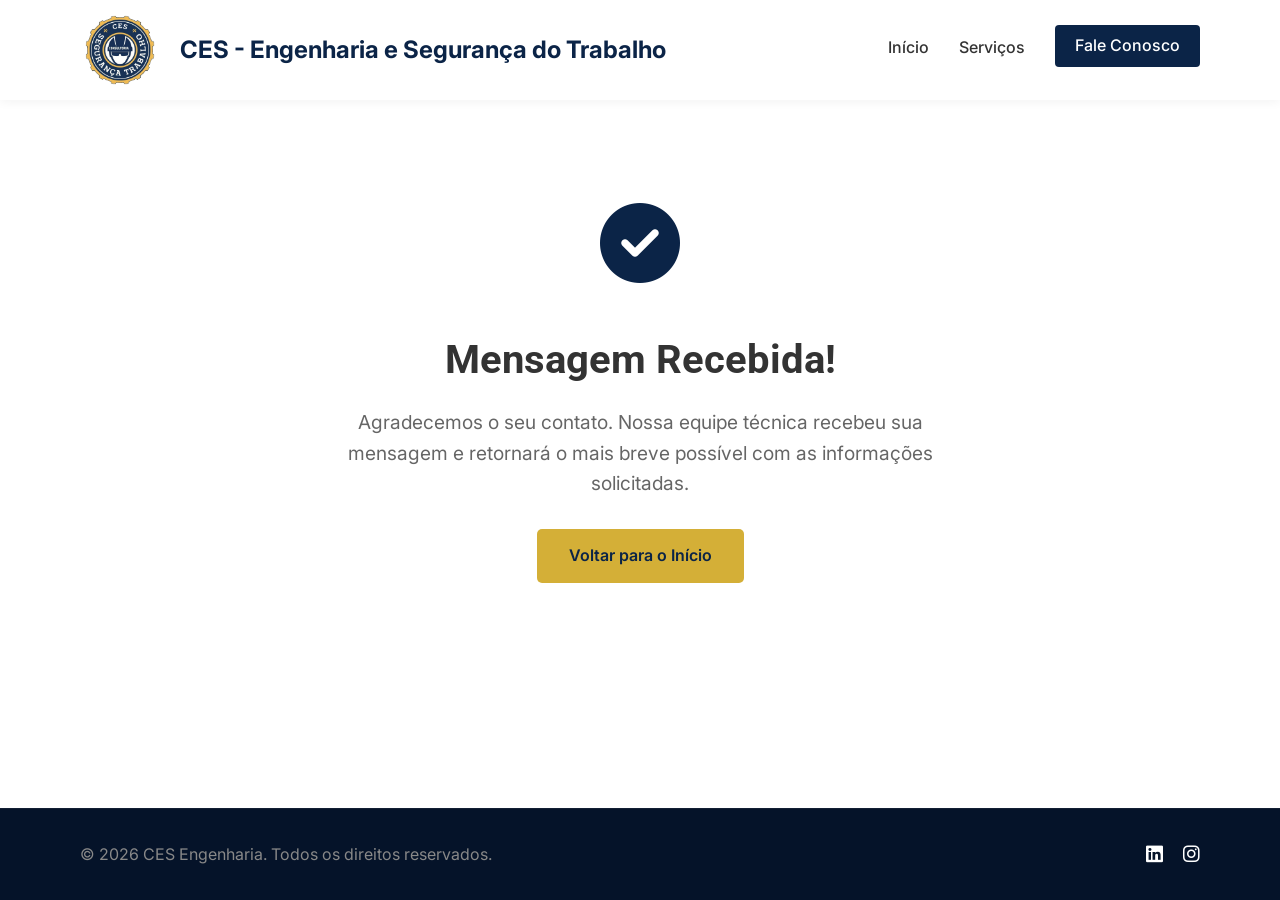
==== obrigado.html @ 50f4a656 "Add files via upload" ====
<!DOCTYPE html>
<html lang="pt-BR">

<head>
    <meta charset="UTF-8">
    <meta name="viewport" content="width=device-width, initial-scale=1.0">
    <meta name="description" content="Mensagem enviada com sucesso.">
    <link rel="icon" href="assets/logo_ces.png" type="image/png">
    <title>Obrigado! | CES Engenharia</title>
    <link rel="preconnect" href="https://fonts.googleapis.com">
    <link rel="preconnect" href="https://fonts.gstatic.com" crossorigin>
    <link
        href="https://fonts.googleapis.com/css2?family=Inter:wght@300;400;500;600;700&family=Roboto:wght@400;500;700&display=swap"
        rel="stylesheet">
    <link rel="stylesheet" href="styles.css">
    <link rel="stylesheet" href="https://cdnjs.cloudflare.com/ajax/libs/font-awesome/6.4.0/css/all.min.css">
    <style>
        .thank-you-section {
            display: flex;
            flex-direction: column;
            align-items: center;
            justify-content: center;
            min-height: 60vh;
            text-align: center;
            padding: 180px 20px 40px 20px;
        }

        .thank-you-icon {
            font-size: 80px;
            color: var(--primary-color);
            margin-bottom: 20px;
            animation: bounceIn 0.8s ease;
        }

        .thank-you-section h1 {
            font-size: 2.5rem;
            margin-bottom: 15px;
            color: var(--dark-text);
        }

        .thank-you-section p {
            font-size: 1.2rem;
            color: #666;
            max-width: 600px;
            margin-bottom: 30px;
        }

        @keyframes bounceIn {
            0% {
                transform: scale(0);
                opacity: 0;
            }

            60% {
                transform: scale(1.1);
                opacity: 1;
            }

            100% {
                transform: scale(1);
            }
        }
    </style>
</head>

<body>
    <header id="header">
        <div class="container header-container">
            <a href="index.html" class="logo">
                <img src="assets/logo_ces.png" alt="CES Engenharia Logo"
                    style="height: 80px; width: auto; margin-right: 10px;">
                <span>CES - Engenharia e Segurança do Trabalho</span>
            </a>
            <nav>
                <button class="mobile-menu-btn" aria-label="Menu">
                    <i class="fa-solid fa-bars"></i>
                </button>
                <ul class="nav-links">
                    <li><a href="index.html#inicio">Início</a></li>
                    <li><a href="index.html#servicos">Serviços</a></li>
                    <li><a href="index.html#contato" class="btn-nav">Fale Conosco</a></li>
                </ul>
            </nav>
        </div>
    </header>

    <main>
        <section class="thank-you-section container">
            <div class="thank-you-icon">
                <i class="fa-solid fa-circle-check"></i>
            </div>
            <h1>Mensagem Recebida!</h1>
            <p>Agradecemos o seu contato. Nossa equipe técnica recebeu sua mensagem e retornará o mais breve possível
                com as informações solicitadas.</p>
            <a href="index.html" class="btn btn-primary">Voltar para o Início</a>
        </section>
    </main>

    <footer>
        <div class="container footer-content">
            <p>&copy; 2026 CES Engenharia. Todos os direitos reservados.</p>
            <div class="social-links">
                <a href="https://linkedin.com/in/carlos-eduardo8" target="_blank"><i
                        class="fa-brands fa-linkedin"></i></a>
                <a href="https://www.instagram.com/cesconsultoriasst/?hl=pt-br" target="_blank"><i
                        class="fa-brands fa-instagram"></i></a>
            </div>
        </div>
    </footer>

    <script src="script.js"></script>
</body>

</html>
---- styles.css ----
:root {
    --primary-color: #0B2447;
    /* Deep Navy Blue */
    --secondary-color: #19376D;
    /* Lighter Navy */
    --accent-color: #D4AF37;
    /* Metallic Gold/Orange for CTAs */
    --text-color: #333333;
    --light-text: #666666;
    --bg-light: #F8F9FA;
    --white: #FFFFFF;
    --border-color: #E0E0E0;
    --success: #28a745;

    --font-heading: 'Roboto', sans-serif;
    --font-body: 'Inter', sans-serif;

    --transition: all 0.3s ease;
    --shadow: 0 4px 6px rgba(0, 0, 0, 0.1);
    --shadow-hover: 0 10px 15px rgba(0, 0, 0, 0.15);
}

/* Responsive Typography Scale */
html {
    font-size: 16px;
}

@media (max-width: 768px) {
    html {
        font-size: 14px;
    }
}

* {
    margin: 0;
    padding: 0;
    box-sizing: border-box;
}

html {
    scroll-behavior: smooth;
}

body {
    font-family: var(--font-body);
    line-height: 1.6;
    color: var(--text-color);
    background-color: var(--white);
    display: flex;
    flex-direction: column;
    min-height: 100vh;
}

main {
    flex: 1;
}

h1,
h2,
h3,
h4,
h5,
h6 {
    font-family: var(--font-heading);
    color: var(--primary-color);
    font-weight: 700;
}

a {
    text-decoration: none;
    color: inherit;
    transition: var(--transition);
}

ul {
    list-style: none;
}

img {
    max-width: 100%;
    display: block;
}

.container {
    width: 90%;
    max-width: 1200px;
    margin: 0 auto;
    padding: 0 1rem;
}

/* Fix for anchor jumps with fixed header */
html {
    scroll-padding-top: 50px;
    /* Better modern alternative to scroll-margin depending on browser, but let's stick to scroll-margin on sections for robustness or use this global if structure allows */
}

section[id] {
    scroll-margin-top: 50px;
}

.section-padding {
    padding: 80px 0;
}

@media (max-width: 768px) {
    .section-padding {
        padding: 50px 0;
    }
}

.text-center {
    text-align: center;
}

.bg-light {
    background-color: var(--bg-light);
}

.bg-dark {
    background-color: var(--primary-color);
    color: var(--white);
}

/* Buttons */
.btn {
    display: inline-block;
    padding: 12px 30px;
    border-radius: 5px;
    font-weight: 600;
    font-size: 1rem;
    cursor: pointer;
    text-align: center;
    border: 2px solid transparent;
}

.btn-primary {
    background-color: var(--accent-color);
    color: var(--primary-color);
}

.btn-primary:hover {
    background-color: #bfa030;
    transform: translateY(-3px) scale(1.05);
    box-shadow: 0 10px 20px rgba(0, 0, 0, 0.2);
}

.btn:active {
    transform: translateY(1px) scale(0.95);
    box-shadow: 0 2px 5px rgba(0, 0, 0, 0.2);
}

.btn-outline {
    background-color: transparent;
    border: 2px solid var(--white);
    color: var(--white);
}

.btn-outline:hover {
    background-color: var(--white);
    color: var(--primary-color);
    transform: translateY(-3px) scale(1.05);
    box-shadow: 0 10px 20px rgba(255, 255, 255, 0.2);
}

.full-width {
    width: 100%;
}

/* Header */
header {
    background-color: var(--white);
    box-shadow: 0 2px 10px rgba(0, 0, 0, 0.05);
    position: fixed;
    width: 100%;
    top: 0;
    z-index: 1000;
    height: 100px;
    display: flex;
    align-items: center;
}

.header-container {
    display: flex;
    justify-content: space-between;
    align-items: center;
}

.logo {
    display: flex;
    align-items: center;
    gap: 10px;
    font-size: 1.5rem;
    font-weight: 700;
    color: var(--primary-color);
}

.logo i {
    color: var(--accent-color);
    font-size: 1.8rem;
}

.nav-links {
    display: flex;
    align-items: center;
    gap: 30px;
}

.nav-links a {
    text-decoration: none;
    display: inline-block;
    font-weight: 500;
    color: var(--text-color);
    position: relative;
    padding-bottom: 5px;
    transition: var(--transition);
}

.nav-links a:not(.btn-nav)::after {
    content: '';
    position: absolute;
    width: 0;
    height: 2px;
    bottom: 0;
    left: 0;
    background-color: var(--accent-color);
    transition: width 0.3s ease;
}

.nav-links a:not(.btn-nav):hover {
    color: var(--primary-color);
}

.nav-links a:not(.btn-nav):active {
    transform: scale(0.95);
}

.nav-links a:not(.btn-nav):hover::after {
    width: 100%;
}

.nav-links .btn-nav {
    background-color: var(--primary-color);
    color: var(--white);
    padding: 8px 20px;
    border-radius: 4px;
    position: relative;
    overflow: hidden;
    z-index: 1;
}

.nav-links .btn-nav::before {
    content: '';
    position: absolute;
    top: 0;
    left: -100%;
    width: 100%;
    height: 100%;
    background: linear-gradient(90deg, transparent, rgba(255, 255, 255, 0.2), transparent);
    transition: 0.5s;
    z-index: -1;
}

.nav-links .btn-nav:hover {
    background-color: var(--secondary-color);
    color: var(--white);
    transform: translateY(-2px);
    box-shadow: 0 5px 15px rgba(0, 0, 0, 0.1);
}

.nav-links .btn-nav:hover::before {
    left: 100%;
}

.nav-links .btn-nav:active {
    transform: translateY(0) scale(0.95);
    box-shadow: 0 2px 5px rgba(0, 0, 0, 0.1);
}

.mobile-menu-btn {
    display: none;
    background: none;
    border: none;
    font-size: 1.5rem;
    color: var(--primary-color);
    cursor: pointer;
}

/* Hero Section */
.hero {
    height: 100vh;
    /* Changed from 90vh to 100vh for fuller impact */
    min-height: 600px;
    background-image: url('assets/hero_industry.png');
    /* Placeholder image needed */
    background-size: cover;
    background-position: center;
    position: relative;
    display: flex;
    align-items: center;
    margin-top: 100px;
    /* Header height offset if needed, or overlay header */
}

/* To handle the fixed header cleanly, we can actually make the hero top padding compensate or just keep margin */

.hero-overlay {
    position: absolute;
    top: 0;
    left: 0;
    width: 100%;
    height: 100%;
    background: linear-gradient(rgba(11, 36, 71, 0.9), rgba(11, 36, 71, 0.7));
}

.hero-content {
    position: relative;
    z-index: 1;
    color: var(--white);
    max-width: 800px;
}

.hero h1 {
    font-size: 3rem;
    line-height: 1.2;
    margin-bottom: 1.5rem;
    color: var(--white);
}

.hero .subtitle {
    font-size: 1.25rem;
    margin-bottom: 2.5rem;
    opacity: 0.9;
    max-width: 600px;
}

.hero-buttons {
    display: flex;
    gap: 15px;
    flex-wrap: wrap;
}

/* Intro Section */
.intro-grid {
    display: grid;
    grid-template-columns: 1fr 1fr;
    gap: 50px;
    align-items: center;
}

.section-tag {
    display: inline-block;
    background-color: rgba(11, 36, 71, 0.1);
    color: var(--primary-color);
    padding: 5px 15px;
    border-radius: 50px;
    font-size: 0.9rem;
    font-weight: 600;
    margin-bottom: 15px;
}

.intro-text h2 {
    font-size: 2/5rem;
    margin-bottom: 20px;
    line-height: 1.3;
}

.intro-text p {
    margin-bottom: 20px;
    color: var(--light-text);
}

.check-list {
    margin-top: 20px;
}

.check-list li {
    display: flex;
    align-items: center;
    gap: 10px;
    margin-bottom: 10px;
    font-weight: 500;
    color: var(--primary-color);
}

.check-list i {
    color: var(--success);
}

.intro-image img {
    border-radius: 10px;
    box-shadow: var(--shadow-hover);
}

/* Services */
.section-header {
    margin-bottom: 60px;
    max-width: 700px;
    margin-left: auto;
    margin-right: auto;
}

.section-header h2 {
    font-size: 2.5rem;
    margin-bottom: 15px;
}

.section-header p {
    color: var(--light-text);
    font-size: 1.1rem;
}

.services-grid {
    display: grid;
    grid-template-columns: repeat(auto-fit, minmax(280px, 1fr));
    gap: 30px;
}

@media (max-width: 480px) {
    .services-grid {
        grid-template-columns: 1fr;
    }
}

.service-card {
    background-color: var(--white);
    padding: 30px;
    border-radius: 8px;
    box-shadow: var(--shadow);
    transition: var(--transition);
    border-bottom: 3px solid transparent;
}

.service-card:hover {
    transform: translateY(-10px);
    box-shadow: 0 15px 30px rgba(0, 0, 0, 0.15);
    border-bottom-color: var(--accent-color);
}

.icon-box {
    width: 60px;
    height: 60px;
    background-color: rgba(11, 36, 71, 0.05);
    border-radius: 50%;
    display: flex;
    align-items: center;
    justify-content: center;
    margin-bottom: 20px;
}

.icon-box i {
    font-size: 1.5rem;
    color: var(--primary-color);
}

.service-card h3 {
    font-size: 1.25rem;
    margin-bottom: 10px;
}

.service-card p {
    color: var(--light-text);
    font-size: 0.95rem;
}

/* Differentiators */
.features-grid {
    display: grid;
    grid-template-columns: repeat(auto-fit, minmax(300px, 1fr));
    gap: 40px;
}

.feature-item {
    display: flex;
    gap: 20px;
}

.feature-item i {
    font-size: 2.5rem;
    color: var(--accent-color);
}

.feature-item h4 {
    margin-bottom: 5px;
    font-size: 1.2rem;
}

.feature-item p {
    color: var(--light-text);
}

/* Benefits Banner */
.benefits-banner {
    background-color: var(--secondary-color);
    padding: 60px 0;
    color: var(--white);
}

.benefits-content {
    display: flex;
    flex-wrap: wrap;
    align-items: center;
    justify-content: space-between;
    gap: 40px;
}

.benefits-content h2 {
    color: var(--white);
    font-size: 2rem;
    flex: 1 1 300px;
}

.benefits-list {
    flex: 2 1 500px;
    display: grid;
    grid-template-columns: repeat(auto-fit, minmax(200px, 1fr));
    gap: 20px;
}

.benefit {
    background-color: rgba(255, 255, 255, 0.1);
    padding: 20px;
    border-radius: 8px;
    display: flex;
    flex-direction: column;
    gap: 10px;
}

.benefit span {
    font-size: 2rem;
    font-weight: 700;
    color: var(--accent-color);
    opacity: 0.5;
}

.benefit p {
    font-weight: 500;
}

/* Contact Section */
.contact-container {
    display: grid;
    grid-template-columns: 1fr 1fr;
    gap: 60px;
    align-items: flex-start;
}

.contact-info h2 {
    color: var(--white);
    font-size: 2.5rem;
    margin-bottom: 20px;
}

.contact-info p {
    color: #cccccc;
    margin-bottom: 40px;
    font-size: 1.1rem;
}

.contact-details li {
    display: flex;
    align-items: center;
    gap: 15px;
    margin-bottom: 20px;
    font-size: 1.1rem;
}

.contact-details i {
    color: var(--accent-color);
    width: 25px;
}

.contact-form-wrapper {
    background-color: var(--white);
    padding: 40px;
    border-radius: 10px;
    color: var(--text-color);
}

.form-group {
    margin-bottom: 20px;
}

.form-group label {
    display: block;
    margin-bottom: 8px;
    font-weight: 500;
    color: var(--primary-color);
}

.form-group input,
.form-group textarea {
    width: 100%;
    padding: 12px;
    border: 1px solid var(--border-color);
    border-radius: 5px;
    font-family: inherit;
    font-size: 1rem;
    transition: var(--transition);
}

.form-group input:focus,
.form-group textarea:focus {
    outline: none;
    border-color: var(--primary-color);
    box-shadow: 0 0 0 3px rgba(11, 36, 71, 0.1);
}

/* Footer */
footer {
    background-color: #051329;
    /* Darker than primary */
    color: #888;
    padding: 30px 0;
    border-top: 1px solid rgba(255, 255, 255, 0.05);
}

.footer-content {
    display: flex;
    justify-content: space-between;
    align-items: center;
}

.social-links {
    display: flex;
    gap: 20px;
}

.social-links a {
    color: #fff;
    font-size: 1.2rem;
}

.social-links a:hover {
    color: var(--accent-color);
}

/* Responsive */
@media (max-width: 992px) {
    .hero h1 {
        font-size: 2.5rem;
    }

    .intro-grid {
        grid-template-columns: 1fr;
    }

    .intro-image {
        order: -1;
    }

    .contact-container {
        grid-template-columns: 1fr;
    }
}

@media (max-width: 768px) {

    /* Header & Navigation */
    header {
        height: auto;
        min-height: 80px;
        padding: 10px 0;
    }

    .header-container {
        flex-wrap: wrap;
    }

    .logo {
        max-width: 80%;
    }

    .logo img {
        height: 50px !important;
        /* Override inline style */
        width: auto;
    }

    .logo span {
        font-size: 0.9rem;
        line-height: 1.2;
    }

    .nav-links {
        display: none;
        position: absolute;
        top: 100%;
        /* Pushes it below the header */
        left: 0;
        width: 100%;
        background-color: var(--white);
        flex-direction: column;
        padding: 20px;
        box-shadow: 0 5px 10px rgba(0, 0, 0, 0.1);
        z-index: 999;
    }

    .nav-links.active {
        display: flex;
    }

    .mobile-menu-btn {
        display: block;
        margin-left: auto;
        /* Ensure it stays on the right */
    }

    /* Hero */
    .hero {
        min-height: 100vh;
        /* Changed to use VH properly */
        margin-top: 80px;
        /* Adjust for smaller header */
        background-attachment: scroll;
        /* Better performance on mobile */
    }

    .hero h1 {
        font-size: 2rem;
    }

    .hero .subtitle {
        font-size: 1.1rem;
    }

    /* Benefits Banner */
    .benefits-banner {
        padding: 30px 0;
    }

    .benefits-content {
        flex-direction: column;
        align-items: flex-start;
        gap: 20px;
        /* Override desktop gap of 40px */
    }

    .benefits-content h2 {
        margin-bottom: 0;
        /* Remove margin, use gap */
        text-align: left;
        width: 100%;
        /* Ensure it takes full width for alignment */
        flex: auto;
        /* Reset flex basis */
    }

    .benefits-list {
        flex: auto;
        width: 100%;
    }

    /* Footer */
    .footer-content {
        flex-direction: column;
        gap: 20px;
        text-align: center;
    }
}

@media (max-width: 480px) {
    .logo span {
        font-size: 0.8rem;
    }

    .hero h1 {
        font-size: 1.75rem;
    }

    .section-header h2 {
        font-size: 2rem;
    }

    .contact-form-wrapper {
        padding: 25px;
    }
}



/* Service Detail Page */
.back-link {
    display: inline-block;
    margin-bottom: 30px;
    color: var(--primary-color);
    font-weight: 600;
    transition: var(--transition);
}

.back-link:hover {
    color: var(--accent-color);
    transform: translateX(-5px);
}

.service-detail-container {
    background-color: var(--white);
    border-radius: 10px;
    box-shadow: var(--shadow);
    overflow: hidden;
    padding: 40px;
    display: flex;
    flex-wrap: wrap;
    gap: 40px;
    align-items: flex-start;
}

.service-detail-image-wrapper {
    flex: 1 1 400px;
}

.service-detail-image-wrapper img {
    border-radius: 8px;
    width: 100%;
    height: auto;
    box-shadow: var(--shadow-hover);
}

.service-detail-text {
    flex: 1 1 400px;
}

.service-detail-text h1 {
    font-size: 2.5rem;
    margin-bottom: 20px;
    position: relative;
    padding-bottom: 15px;
}

.service-detail-text h1::after {
    content: '';
    position: absolute;
    bottom: 0;
    left: 0;
    width: 80px;
    height: 4px;
    background-color: var(--accent-color);
    border-radius: 2px;
}

.service-detail-text p {
    margin-bottom: 15px;
    color: var(--light-text);
    font-size: 1.05rem;
    text-align: justify;
}

.service-detail-text ul {
    margin-top: 20px;
    margin-bottom: 20px;
}

.service-detail-text li {
    margin-bottom: 10px;
    padding-left: 20px;
    position: relative;
}

.service-detail-text li::before {
    content: '•';
    color: var(--accent-color);
    font-weight: bold;
    position: absolute;
    left: 0;
}

@media (max-width: 768px) {
    .service-detail-container {
        flex-direction: column;
        padding: 20px;
    }

    .service-detail-image-wrapper,
    .service-detail-text {
        flex: 1 1 100%;
    }
}
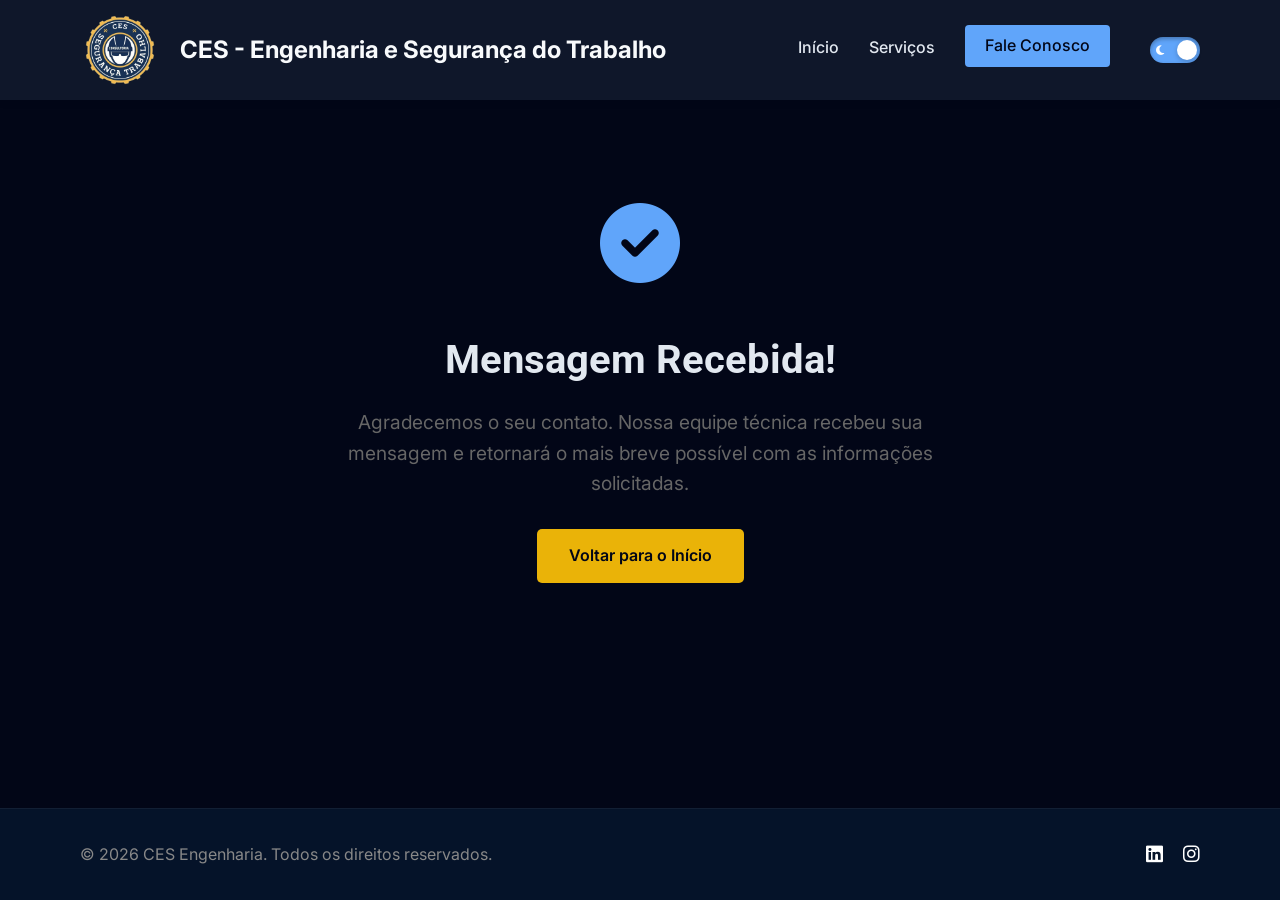
==== commit 556259c7: "feat: Add dark mode, adjust logo size and align grid items" ====
--- a/obrigado.html
+++ b/obrigado.html
@@ -12,6 +12,12 @@
     <link
         href="https://fonts.googleapis.com/css2?family=Inter:wght@300;400;500;600;700&family=Roboto:wght@400;500;700&display=swap"
         rel="stylesheet">
+    <script>
+        // Set dark theme as default unless explicitly set to light
+        if (localStorage.getItem('theme') !== 'light') {
+            document.documentElement.setAttribute('data-theme', 'dark');
+        }
+    </script>
     <link rel="stylesheet" href="styles.css">
     <link rel="stylesheet" href="https://cdnjs.cloudflare.com/ajax/libs/font-awesome/6.4.0/css/all.min.css">
     <style>
@@ -79,6 +85,15 @@
                     <li><a href="index.html#inicio">Início</a></li>
                     <li><a href="index.html#servicos">Serviços</a></li>
                     <li><a href="index.html#contato" class="btn-nav">Fale Conosco</a></li>
+                    <li>
+                        <label class="theme-switch" aria-label="Alternar Tema">
+                            <input type="checkbox" id="theme-toggle">
+                            <span class="slider">
+                                <i class="fa-solid fa-moon"></i>
+                                <i class="fa-solid fa-sun"></i>
+                            </span>
+                        </label>
+                    </li>
                 </ul>
             </nav>
         </div>
--- a/styles.css
+++ b/styles.css
@@ -6,18 +6,52 @@
     --accent-color: #D4AF37;
     /* Metallic Gold/Orange for CTAs */
     --text-color: #333333;
+    --heading-color: var(--primary-color);
     --light-text: #666666;
     --bg-light: #F8F9FA;
+    --bg-dark-section: var(--primary-color);
     --white: #FFFFFF;
     --border-color: #E0E0E0;
     --success: #28a745;
 
+    --body-bg: #FFFFFF;
+    --card-bg: #FFFFFF;
+    --header-bg: #FFFFFF;
+
+    --btn-nav-bg: var(--primary-color);
+    --btn-nav-text: var(--white);
+    --btn-primary-text: var(--primary-color);
+
     --font-heading: 'Roboto', sans-serif;
     --font-body: 'Inter', sans-serif;
 
     --transition: all 0.3s ease;
     --shadow: 0 4px 6px rgba(0, 0, 0, 0.1);
     --shadow-hover: 0 10px 15px rgba(0, 0, 0, 0.15);
+}
+
+[data-theme="dark"] {
+    --primary-color: #60a5fa;
+    --secondary-color: #1e293b;
+    --accent-color: #eab308;
+
+    --text-color: #e2e8f0;
+    --heading-color: #f8fafc;
+    --light-text: #94a3b8;
+
+    --bg-light: #0f172a;
+    --bg-dark-section: #0b1120;
+
+    --white: #ffffff;
+    --border-color: #334155;
+
+    --body-bg: #020617;
+    --card-bg: #1e293b;
+    --header-bg: #0f172a;
+
+    --btn-nav-bg: #60a5fa;
+    --btn-nav-text: #020617;
+    --btn-primary-text: #020617;
 }
 
 /* Responsive Typography Scale */
@@ -45,7 +79,7 @@
     font-family: var(--font-body);
     line-height: 1.6;
     color: var(--text-color);
-    background-color: var(--white);
+    background-color: var(--body-bg);
     display: flex;
     flex-direction: column;
     min-height: 100vh;
@@ -62,7 +96,7 @@
 h5,
 h6 {
     font-family: var(--font-heading);
-    color: var(--primary-color);
+    color: var(--heading-color);
     font-weight: 700;
 }
 
@@ -117,7 +151,7 @@
 }
 
 .bg-dark {
-    background-color: var(--primary-color);
+    background-color: var(--bg-dark-section);
     color: var(--white);
 }
 
@@ -135,7 +169,7 @@
 
 .btn-primary {
     background-color: var(--accent-color);
-    color: var(--primary-color);
+    color: var(--btn-primary-text);
 }
 
 .btn-primary:hover {
@@ -168,7 +202,7 @@
 
 /* Header */
 header {
-    background-color: var(--white);
+    background-color: var(--header-bg);
     box-shadow: 0 2px 10px rgba(0, 0, 0, 0.05);
     position: fixed;
     width: 100%;
@@ -191,7 +225,7 @@
     gap: 10px;
     font-size: 1.5rem;
     font-weight: 700;
-    color: var(--primary-color);
+    color: var(--heading-color);
 }
 
 .logo i {
@@ -239,8 +273,8 @@
 }
 
 .nav-links .btn-nav {
-    background-color: var(--primary-color);
-    color: var(--white);
+    background-color: var(--btn-nav-bg);
+    color: var(--btn-nav-text);
     padding: 8px 20px;
     border-radius: 4px;
     position: relative;
@@ -281,8 +315,67 @@
     background: none;
     border: none;
     font-size: 1.5rem;
-    color: var(--primary-color);
+    color: var(--heading-color);
     cursor: pointer;
+}
+
+.theme-switch {
+    display: flex;
+    align-items: center;
+    cursor: pointer;
+    margin-left: 10px;
+}
+
+.theme-switch input {
+    display: none;
+}
+
+.theme-switch .slider {
+    position: relative;
+    width: 50px;
+    height: 26px;
+    background-color: var(--secondary-color);
+    border-radius: 34px;
+    transition: 0.4s;
+    display: flex;
+    align-items: center;
+    justify-content: space-between;
+    padding: 0 6px;
+    box-shadow: inset 0 2px 4px rgba(0, 0, 0, 0.3);
+}
+
+.theme-switch .slider::before {
+    position: absolute;
+    content: "";
+    height: 20px;
+    width: 20px;
+    left: 3px;
+    bottom: 3px;
+    background-color: var(--white);
+    border-radius: 50%;
+    transition: 0.4s;
+    z-index: 2;
+    box-shadow: 0 2px 5px rgba(0, 0, 0, 0.2);
+}
+
+.theme-switch input:checked+.slider {
+    background-color: var(--primary-color);
+}
+
+.theme-switch input:checked+.slider::before {
+    transform: translateX(24px);
+}
+
+.theme-switch .slider i.fa-moon {
+    color: var(--white);
+    font-size: 11px;
+    z-index: 1;
+}
+
+.theme-switch .slider i.fa-sun {
+    color: #f39c12;
+    font-size: 11px;
+    z-index: 1;
 }
 
 /* Hero Section */
@@ -356,6 +449,9 @@
     font-size: 0.9rem;
     font-weight: 600;
     margin-bottom: 15px;
+    text-align: left;
+    margin-left: -15px;
+    /* Offset the padding to perfectly align the visual text with the h2 */
 }
 
 .intro-text h2 {
@@ -421,13 +517,20 @@
     }
 }
 
+.service-card-link {
+    display: flex;
+}
+
 .service-card {
-    background-color: var(--white);
+    background-color: var(--card-bg);
     padding: 30px;
     border-radius: 8px;
     box-shadow: var(--shadow);
     transition: var(--transition);
     border-bottom: 3px solid transparent;
+    height: 100%;
+    display: flex;
+    flex-direction: column;
 }
 
 .service-card:hover {
@@ -570,7 +673,7 @@
 }
 
 .contact-form-wrapper {
-    background-color: var(--white);
+    background-color: var(--card-bg);
     padding: 40px;
     border-radius: 10px;
     color: var(--text-color);
@@ -595,6 +698,8 @@
     border-radius: 5px;
     font-family: inherit;
     font-size: 1rem;
+    background-color: var(--body-bg);
+    color: var(--text-color);
     transition: var(--transition);
 }
 
@@ -671,13 +776,13 @@
     }
 
     .logo img {
-        height: 50px !important;
+        height: 65px !important;
         /* Override inline style */
         width: auto;
     }
 
     .logo span {
-        font-size: 0.9rem;
+        font-size: 1.1rem;
         line-height: 1.2;
     }
 
@@ -688,7 +793,7 @@
         /* Pushes it below the header */
         left: 0;
         width: 100%;
-        background-color: var(--white);
+        background-color: var(--header-bg);
         flex-direction: column;
         padding: 20px;
         box-shadow: 0 5px 10px rgba(0, 0, 0, 0.1);
@@ -760,7 +865,7 @@
 
 @media (max-width: 480px) {
     .logo span {
-        font-size: 0.8rem;
+        font-size: 1rem;
     }
 
     .hero h1 {
@@ -793,7 +898,7 @@
 }
 
 .service-detail-container {
-    background-color: var(--white);
+    background-color: var(--card-bg);
     border-radius: 10px;
     box-shadow: var(--shadow);
     overflow: hidden;
